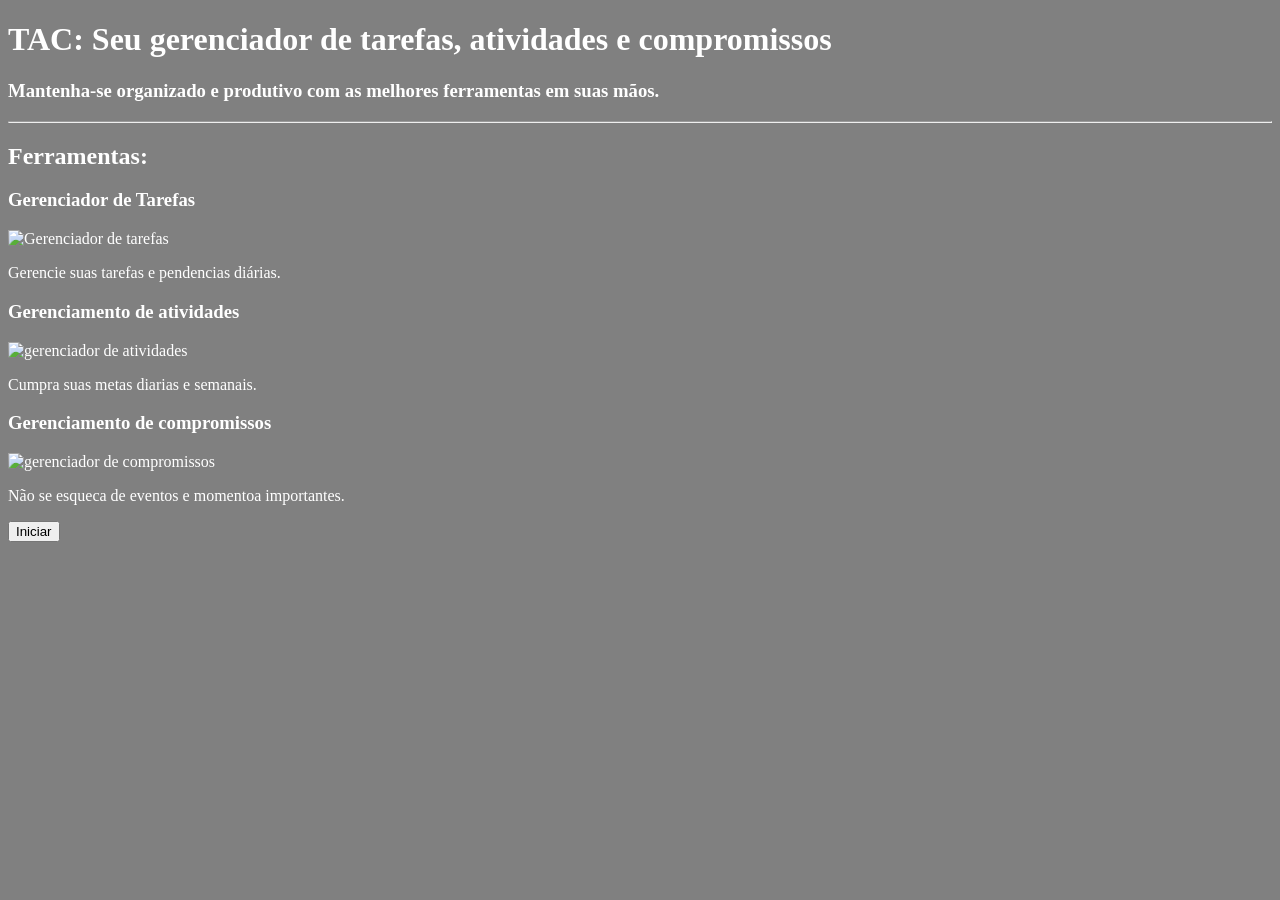
==== index.html @ eeea834c "Add files via upload" ====
<!DOCTYPE html>
<html lang ="pt-br">
<head>
  <meta charset="UTF-8">
  <link rel="stylesheet" href="style.css">
  <meta name="viewport" content="width=device-width, initial-scale=1.0">
  <title>Gerenciador de tarefas</title>  
</head>
<body>
  <header>
    <h1>TAC: Seu gerenciador de tarefas, atividades e compromissos</h1>
    <h3>Mantenha-se organizado e produtivo com as melhores ferramentas em suas mãos.</h3>
  </header>
  
  <hr>
  
  <section>
    <h2>Ferramentas:</h2>
     
       <h3>Gerenciador de Tarefas</h3>
      <img src="https://encrypted-tbn0.gstatic.com/images?q=tbn:ANd9GcRGhdqb8xq2Hcv3zXnntI4k24SdzUJRbuT3N2AuHHrQsw&s=10" alt="Gerenciador de tarefas"
      >
       <p>Gerencie suas tarefas e pendencias diárias.</p>
       
       <h3>Gerenciamento de atividades</h3>
      <img src="https://encrypted-tbn0.gstatic.com/images?q=tbn:ANd9GcQjlRvUwXteuWrgA7zzf4T4dVC8UfDriw8QHP40htOcfQ&s=10" alt="gerenciador de atividades"
      >
       <p>Cumpra suas metas diarias e semanais.</p>
       
       <h3>Gerenciamento de compromissos</h3>
      <img src="https://encrypted-tbn0.gstatic.com/images?q=tbn:ANd9GcQH3DZuSacolAcgSXwCT3mnuoqQgvOnVNzgS5FTh5SAeQ&s=10" alt="gerenciador de compromissos"
      >
       <p>Não se esqueca de eventos e momentoa importantes.</p>
     
  </section>
  
  <a href="tarefas.html">
    <button>Iniciar</button>
  </a>
  
</body>
</html>
---- style.css ----
body {
  background: gray
}
h1 {
  color: #fff
}
h3 {
  color: #fff
}
section {
  color: #fff
}
img {
  background: transparent;
  width: 200px;
  height: auto
}
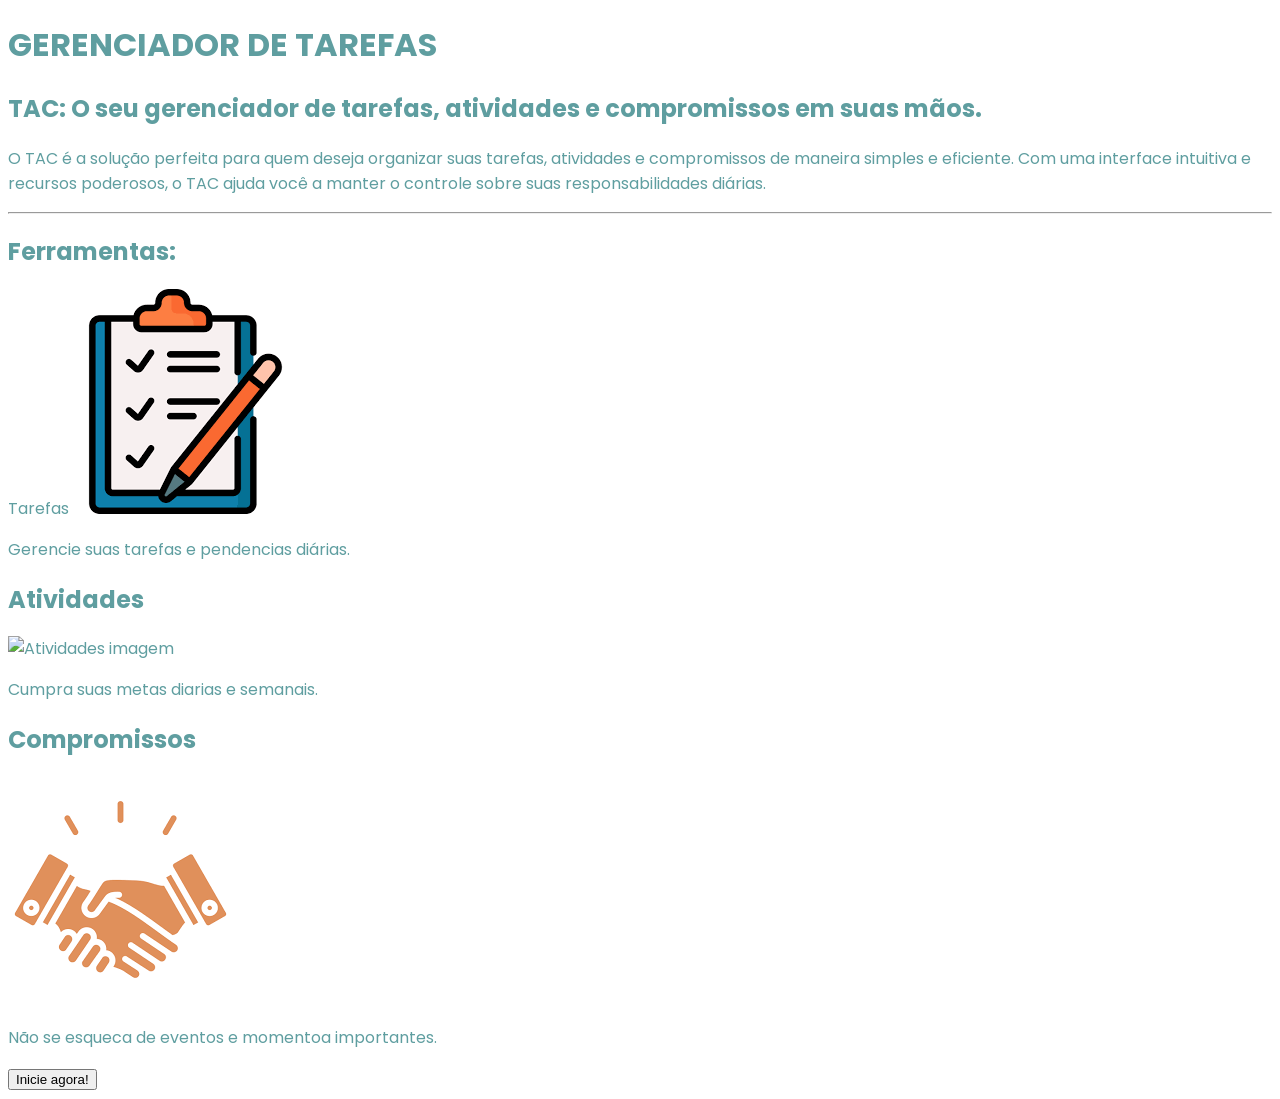
==== commit c1cd6516: "Add files via upload refiz a pag inicial, refiz css, forma de guardar imagens" ====
--- a/index.html
+++ b/index.html
@@ -1,43 +1,54 @@
-<!DOCTYPE html>
-<html lang ="pt-br">
-<head>
-  <meta charset="UTF-8">
-  <link rel="stylesheet" href="style.css">
-  <meta name="viewport" content="width=device-width, initial-scale=1.0">
-  <title>Gerenciador de tarefas</title>  
-</head>
-<body>
-  <header>
-    <h1>TAC: Seu gerenciador de tarefas, atividades e compromissos</h1>
-    <h3>Mantenha-se organizado e produtivo com as melhores ferramentas em suas mãos.</h3>
-  </header>
-  
-  <hr>
-  
-  <section>
-    <h2>Ferramentas:</h2>
-     
-       <h3>Gerenciador de Tarefas</h3>
-      <img src="https://encrypted-tbn0.gstatic.com/images?q=tbn:ANd9GcRGhdqb8xq2Hcv3zXnntI4k24SdzUJRbuT3N2AuHHrQsw&s=10" alt="Gerenciador de tarefas"
-      >
-       <p>Gerencie suas tarefas e pendencias diárias.</p>
-       
-       <h3>Gerenciamento de atividades</h3>
-      <img src="https://encrypted-tbn0.gstatic.com/images?q=tbn:ANd9GcQjlRvUwXteuWrgA7zzf4T4dVC8UfDriw8QHP40htOcfQ&s=10" alt="gerenciador de atividades"
-      >
-       <p>Cumpra suas metas diarias e semanais.</p>
-       
-       <h3>Gerenciamento de compromissos</h3>
-      <img src="https://encrypted-tbn0.gstatic.com/images?q=tbn:ANd9GcQH3DZuSacolAcgSXwCT3mnuoqQgvOnVNzgS5FTh5SAeQ&s=10" alt="gerenciador de compromissos"
-      >
-       <p>Não se esqueca de eventos e momentoa importantes.</p>
-     
-  </section>
-  
-  <a href="tarefas.html">
-    <button>Iniciar</button>
-  </a>
-  
-</body>
-</html>
-  +<!DOCTYPE html>
+<html lang="pt-br">
+<head>
+    <meta charset="UTF-8">
+    <meta name="viewport" content="width=device-width, initial-scale=1.0">
+    <link rel="stylesheet" href="style.css">
+    <link rel="preconnect" href="https://fonts.googleapis.com">
+    <link rel="preconnect" href="https://fonts.gstatic.com" crossorigin>
+    <link href="https://fonts.googleapis.com/css2?family=Poppins&display=swap" rel="stylesheet">
+    <title>Gerenciador de tarefas  - pagina inicial</title>
+</head>
+
+<body>
+
+ <header class="Cabecalho">
+    <h1 class="titulo">GERENCIADOR DE TAREFAS</h1>
+    <h2 class="subtitulo">TAC: O seu gerenciador de tarefas, atividades e compromissos em suas mãos.</h2>
+ </header>
+
+ <main>
+    <section>
+        <p>O TAC é a solução perfeita para quem deseja organizar suas tarefas, atividades e compromissos de maneira simples e eficiente. Com uma interface intuitiva e recursos poderosos, o TAC ajuda você a manter o controle sobre suas responsabilidades diárias.</p>
+    </section>
+ <hr>
+    <section class="ferramentas">
+        <h2>Ferramentas:</h2>
+        <div class="card"
+            <h2>Tarefas</h2>
+                <img src="assets/Tarefas png site.png" alt="Tarefas imagem">              
+                <p>Gerencie suas tarefas e pendencias diárias.</p>
+        
+        
+            <h2>Atividades</h2>
+                <img src="assets/Atividdades png site.png" alt="Atividades imagem">              
+                <p>Cumpra suas metas diarias e semanais.</p>
+        
+            <h2>Compromissos</h2>
+                <img src="assets/compromissos png site.png" alt="Tarefa imagem">           
+                <p>Não se esqueca de eventos e momentoa importantes.</p>
+        </div>
+
+    </section>
+
+    <section>
+        <a href="Areatarefas.html">
+            <button>Inicie agora!</button>
+    </a>
+    </section>
+
+
+</main>
+    
+</body>
+</html>
--- a/style.css
+++ b/style.css
@@ -1,17 +1,4 @@
-body {
-  background: gray
-}
-h1 {
-  color: #fff
-}
-h3 {
-  color: #fff
-}
-section {
-  color: #fff
-}
-img {
-  background: transparent;
-  width: 200px;
-  height: auto
+body {
+    font-family: Poppins;
+    color: cadetblue;
 }
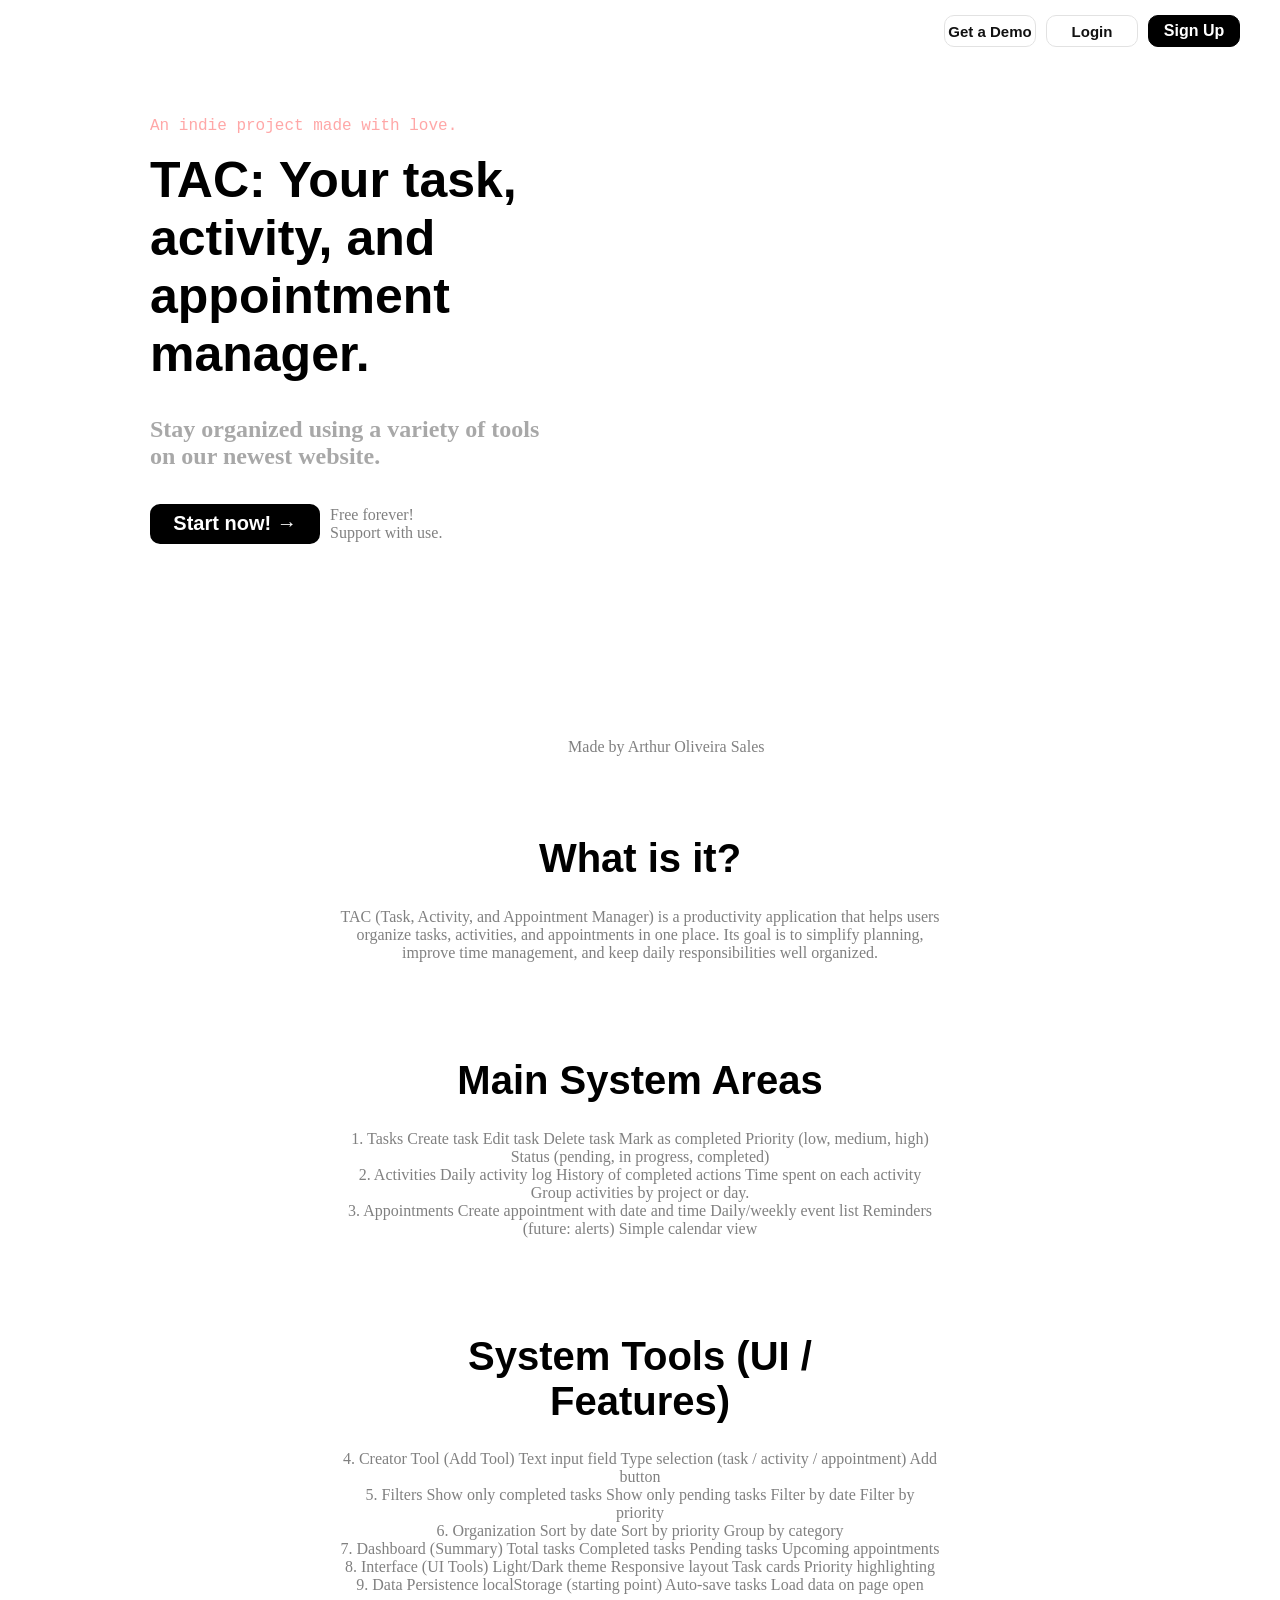
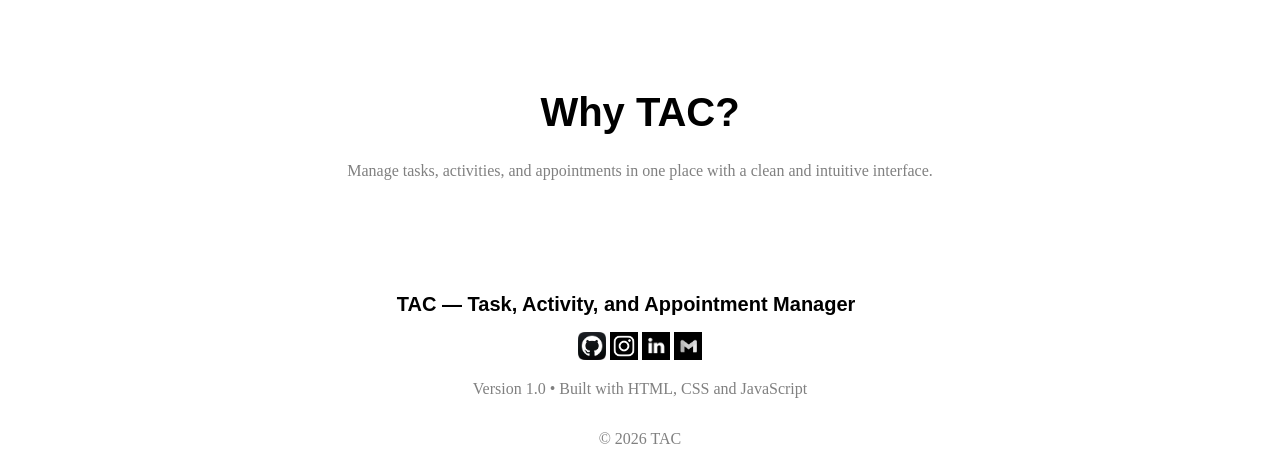
==== commit d7c98c1d: "Add files via upload" ====
--- a/index.html
+++ b/index.html
@@ -1,54 +1,120 @@
 <!DOCTYPE html>
-<html lang="pt-br">
+<html lang="en">
 <head>
     <meta charset="UTF-8">
     <meta name="viewport" content="width=device-width, initial-scale=1.0">
     <link rel="stylesheet" href="style.css">
-    <link rel="preconnect" href="https://fonts.googleapis.com">
-    <link rel="preconnect" href="https://fonts.gstatic.com" crossorigin>
-    <link href="https://fonts.googleapis.com/css2?family=Poppins&display=swap" rel="stylesheet">
-    <title>Gerenciador de tarefas  - pagina inicial</title>
+    <title>Document</title>
 </head>
+<body>
+    <div class="topButtons">
+        <a class="topButton1-2" href="areaDeTrabalho.html">Get a Demo</a>
+        <a class="topButton1-2" href="login.html">Login</a>
+        <a class="topButton3" href="signUp.html">Sign Up</a>
+    </div>
+    <header>
+        <div class="titulo">
+            <p class="firstP">An indie project made with love.</p>
+            <h1>TAC: Your task, activity, and appointment manager. </h1>
+            <h2>Stay organized using a variety of tools on our newest website.</h2>
+        </div>
+        <div class="buttonAll">
+            <a class="startButton" href="login.html">Start now! →</a>
+            <div class="buttomRightText">
+                <p>
+                    Free forever!<br>
+                    Support with use.
+                </p>
+            </div>
 
-<body>
-
- <header class="Cabecalho">
-    <h1 class="titulo">GERENCIADOR DE TAREFAS</h1>
-    <h2 class="subtitulo">TAC: O seu gerenciador de tarefas, atividades e compromissos em suas mãos.</h2>
- </header>
-
- <main>
-    <section>
-        <p>O TAC é a solução perfeita para quem deseja organizar suas tarefas, atividades e compromissos de maneira simples e eficiente. Com uma interface intuitiva e recursos poderosos, o TAC ajuda você a manter o controle sobre suas responsabilidades diárias.</p>
-    </section>
- <hr>
-    <section class="ferramentas">
-        <h2>Ferramentas:</h2>
-        <div class="card"
-            <h2>Tarefas</h2>
-                <img src="assets/Tarefas png site.png" alt="Tarefas imagem">              
-                <p>Gerencie suas tarefas e pendencias diárias.</p>
-        
-        
-            <h2>Atividades</h2>
-                <img src="assets/Atividdades png site.png" alt="Atividades imagem">              
-                <p>Cumpra suas metas diarias e semanais.</p>
-        
-            <h2>Compromissos</h2>
-                <img src="assets/compromissos png site.png" alt="Tarefa imagem">           
-                <p>Não se esqueca de eventos e momentoa importantes.</p>
         </div>
 
-    </section>
-
-    <section>
-        <a href="Areatarefas.html">
-            <button>Inicie agora!</button>
-    </a>
-    </section>
+         <a href="https://github.com/arthuroliveirasales" class="made">Made by Arthur Oliveira Sales</a>
 
 
-</main>
-    
+    </header>
+        <div class="conteudo">
+            <h1 class="conteudoTitulo">What is it?</h1>
+            <p class="conteudoParagrafo">TAC (Task, Activity, and Appointment Manager) is a productivity application that helps users organize tasks, activities, and appointments in one place. Its goal is to simplify planning, improve time management, and keep daily responsibilities well organized.</p>
+            <h1 class="conteudoTitulo">Main System Areas</h1>
+            <p class="conteudoParagrafo">
+                1. Tasks
+                Create task
+                Edit task
+                Delete task
+                Mark as completed
+                Priority (low, medium, high)
+                Status (pending, in progress, completed)<br>
+                2. Activities
+                Daily activity log
+                History of completed actions
+                Time spent on each activity
+                Group activities by project or day.<br>
+                3. Appointments
+                Create appointment with date and time
+                Daily/weekly event list
+                Reminders (future: alerts)
+                Simple calendar view
+            </p>
+            <h1 class="conteudoTitulo">System Tools (UI / Features)</h1>
+            <p class="conteudoParagrafo">
+                4. Creator Tool (Add Tool)
+                Text input field
+                Type selection (task / activity / appointment)
+                Add button<br>
+                5. Filters
+                Show only completed tasks
+                Show only pending tasks
+                Filter by date
+                Filter by priority<br>
+                6. Organization
+                Sort by date
+                Sort by priority
+                Group by category<br>
+                7. Dashboard (Summary)
+                Total tasks
+                Completed tasks
+                Pending tasks
+                Upcoming appointments<br>
+                8. Interface (UI Tools)
+                Light/Dark theme
+                Responsive layout
+                Task cards
+                Priority highlighting<br>
+                9. Data Persistence
+                localStorage (starting point)
+                Auto-save tasks
+                Load data on page open
+            </p>
+            <h1 class="conteudoTitulo">Why TAC?</h1>
+                <p class="conteudoParagrafo">
+                Manage tasks, activities, and appointments in one place with a clean and intuitive interface.
+                </p>
+        </div>
+
+        <footer>    
+            <h2 class="footerTitulo">TAC — Task, Activity, and Appointment Manager</h2>
+
+    <div class="footerLinks">
+        <a href="https://github.com/arthuroliveirasales" class="linkicon">
+            <img src="assets/gitHub.jfif" alt="GitHub" width="28">
+        </a>
+        <a href="https://instagram.com/salez" class="linkicon">
+            <img src="assets/instagram.jfif" alt="Instagram" width="28">
+        </a>
+        <a href="https://www.linkedin.com/in/Arthur-Oliveira-Sales" class="linkicon">
+            <img src="assets/linkedIn.jfif" alt="Linkedin" width="28">
+        </a>
+        <a href="mailto:arthuroliveirasales@gmail.com" class="linkicon">
+            <img src="assets/email.jfif" alt="Email" width="28">
+        </a>
+    </div>
+
+    <p>Version 1.0 • Built with HTML, CSS and JavaScript</p>
+
+    <p>© 2026 TAC</p>
+        </footer>
+        
+
 </body>
 </html>
--- a/style.css
+++ b/style.css
@@ -1,4 +1,151 @@
+a{
+    text-decoration: none;
+}
+.linkicon:hover{
+    opacity: 0.5;
+    transition: 0.4s;
+    transform: translateY(2px);
+}
+.linkicon{
+    border-radius: 50px;
+}
+footer{
+    display: flex;
+    flex-direction: column;
+    margin-top: 80px;
+    align-items: center;
+}
+.footerTitulo{
+    width: 38%;
+    color: black;
+    font-family: Verdana, sans-serif;
+    font-size: 20px;
+}
+.made:hover{
+    color: rgb(255, 173, 96);
+    transition: 0.5s;
+}
+.made {
+    color: gray;
+    display: block;
+    margin-top: 180px;
+    margin-left: 37%;
+    text-decoration: none;
+}
+.conteudoParagrafo{
+    max-width: 600px;
+    text-align: center;
+    margin-top: 0;
+}
+.conteudo{
+    display: flex;
+    flex-direction: column;
+    align-items: center; 
+}    
+.conteudoTitulo{
+    font-size: 40px;
+    margin-top: 80px;
+    text-align: center;
+    font-family: Arial, sans-serif;
+}
+p{
+    color: grey;
+}
+.firstP{
+    color: rgb(255, 167, 167);
+    height: 0;
+    font-family: "Courier New", monospace;
+}
+header{
+    margin-left: 150px;
+}
+.topButtons{
+    display: flex;
+    justify-content: flex-end;
+    background-color: rgba(255, 255, 255, 0.76);
+    margin-right: 40px;
+    gap: 10px;
+    padding-top: 15px;
+    position: sticky;
+    top: 0;
+}
+.topButton1-2:hover{
+    background-color: black;
+    color: white;
+    transition: 0.4s;
+}
+.topButton3:hover{
+    background-color: white;
+    color: black;
+    border: 1px solid rgb(231, 231, 231);
+    transition: 0.2s;
+}
+.topButton3{
+    background-color: rgb(0, 0, 0);
+    color: rgb(255, 255, 255);
+    border-radius: 10px;
+    height: 30px;
+    width: 90px;
+    display: flex;
+    justify-content: center;
+    align-items: center;
+    text-decoration: none;
+    font-weight: bold;
+    font-family: "Inter", sans-serif;
+    border: 1px solid black;
+}
+.startButton:hover{
+    background-color: rgb(153, 153, 153);
+    transition: 0.3s;
+}
+.topButton1-2{
+    height: 30px;
+    width: 90px;
+    background-color: rgb(255, 255, 255);
+    color: rgb(17, 17, 17);
+    border-radius: 10px;
+    border: 1px solid rgb(226, 226, 226);
+    font-weight: bold;
+    display: flex;
+    justify-content: center;
+    align-items: center;
+    text-decoration: none;
+    font-family: "Inter", sans-serif;
+    font-size: 15px;
+}
+.buttonAll{
+    display: flex;
+    align-items: center;
+    gap: 10px;
+}
 body {
-    font-family: Poppins;
-    color: cadetblue;
+    color: rgb(0, 0, 0);
+    margin: 0;
+}
+.titulo{ 
+    margin-top: 70px;
+}
+h1{
+    font-size: 50px;
+    width: 500px;
+    font-family: Verdana, sans-serif;
+}
+h2{
+    color: rgb(168, 168, 168);
+    width: 400px;
+}
+.startButton{
+    display: inline-flex;
+    justify-content: center;
+    align-items: center;
+    font-size: 20px;
+    width: 170px;
+    height: 40px;
+    background-color: black;
+    color: rgb(255, 255, 255);
+    border-radius: 10px;
+    border: none;
+    text-decoration: none;
+    font-weight: bold;
+    font-family: "Inter", sans-serif;
 }
